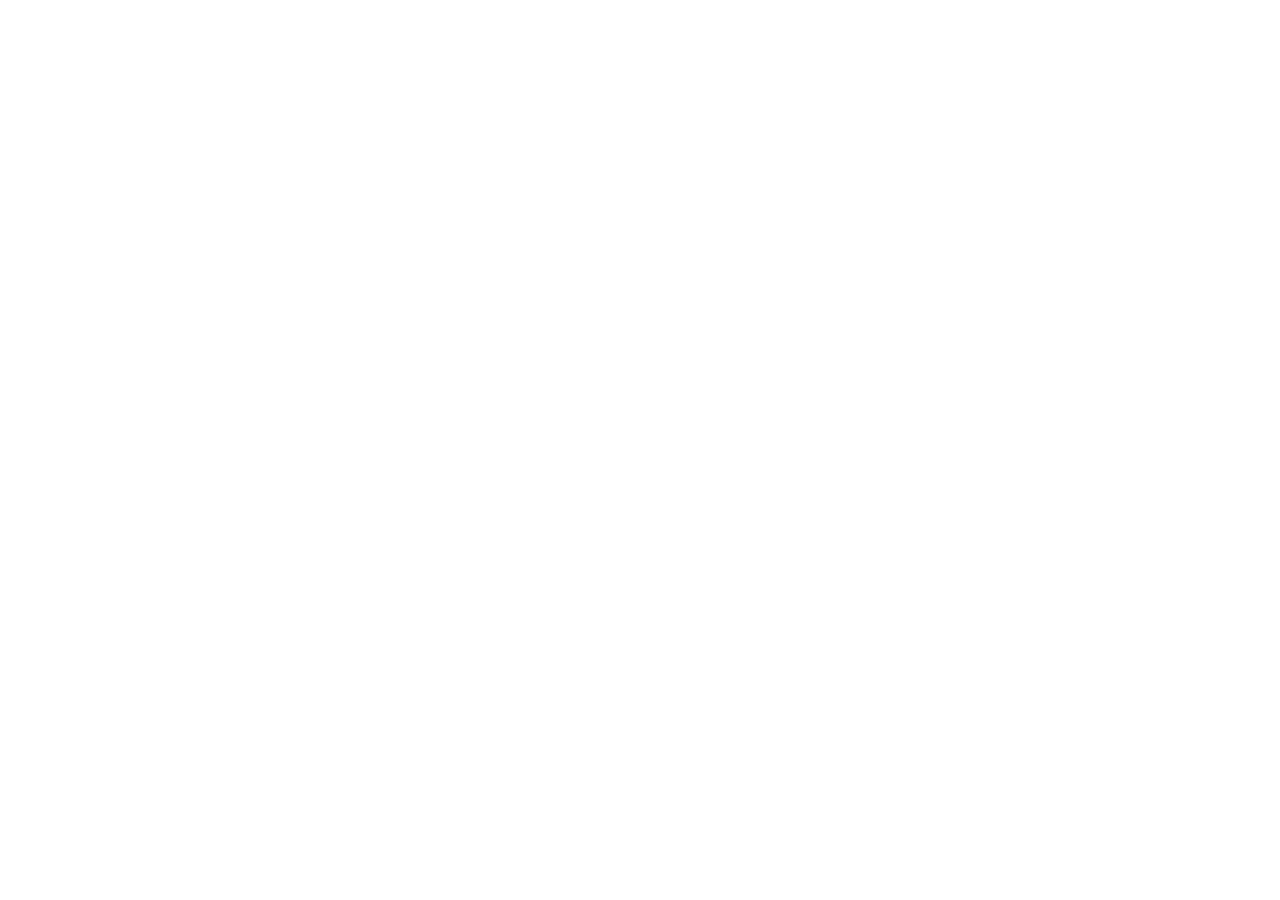
==== index.html @ 1ed760e9 "comenzando" ====
<!DOCTYPE html>
<html lang="en">
<head>
    <meta charset="UTF-8">
    <meta name="viewport" content="width=device-width, initial-scale=1.0">
    <title>Posada MI RINCÓN</title>
</head>
<body>
    
    
</body>
</html>
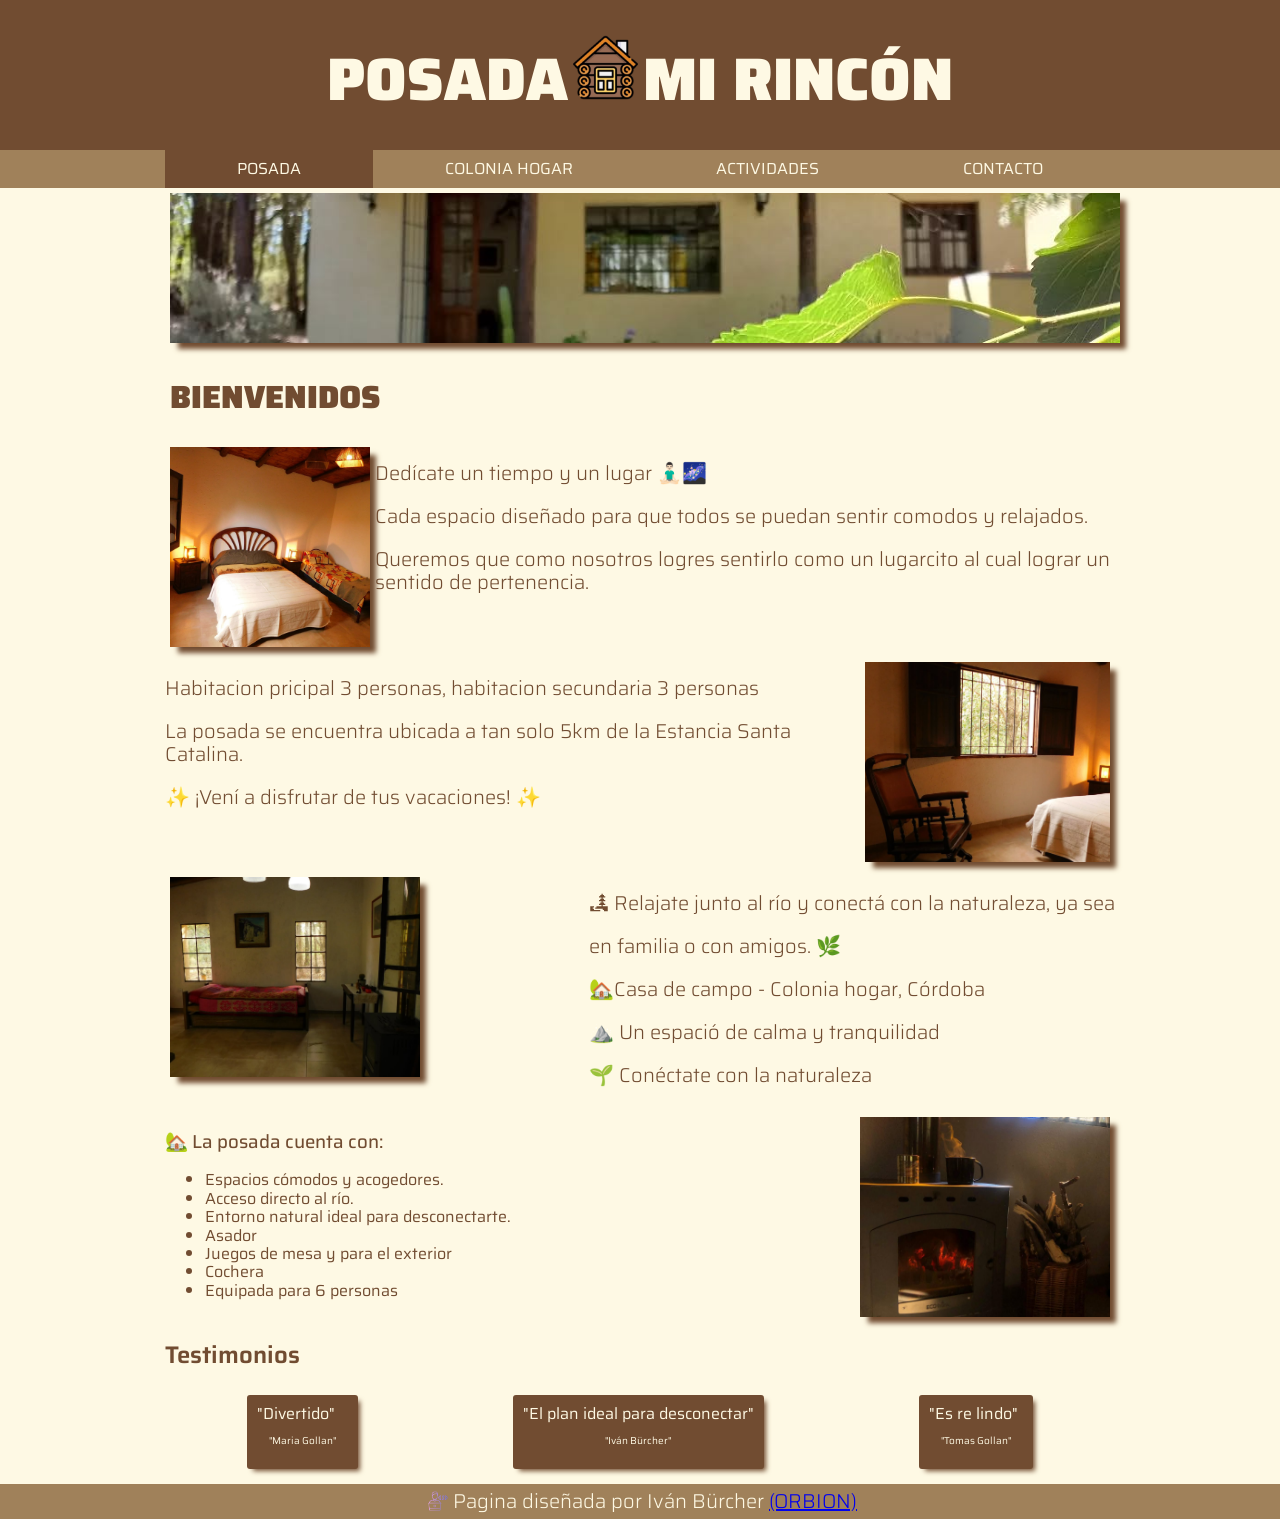
==== commit fd5b082d: "AVANCE Significativo. Estructura, estilos, 4 secciones, elementos, imagenes." ====
--- a/index.html
+++ b/index.html
@@ -1,15 +1,148 @@
 <!DOCTYPE html>
 <html lang="en">
-<head>
-    <meta charset="UTF-8">
-    <meta name="viewport" content="width=device-width, initial-scale=1.0">
-    <title>Posada MI RINCÓN</title>
-</head>
-<body>
-    
-    
-</body>
+    <head>
+        <meta charset="UTF-8">
+        <meta name="viewport" content="width=device-width, initial-scale=1.0">
+        <title>Posada - MI RINCÓN</title>
+
+        <link rel="apple-touch-icon" sizes="180x180"
+            href="/imagenes/favicon_io/apple-touch-icon.png">
+        <link rel="icon" type="image/png" sizes="32x32"
+            href="/imagenes/favicon_io/favicon-32x32.png">
+        <link rel="icon" type="image/png" sizes="16x16"
+            href="/imagenes/favicon_io/favicon-16x16.png">
+        <link rel="manifest" href="imagenes/favicon_io/site.webmanifest">
+
+        <link rel="stylesheet" href="normalize.css">
+        <link rel="stylesheet" href="posada.css">
+
+        <link rel="preconnect" href="https://fonts.googleapis.com">
+        <link rel="preconnect" href="https://fonts.gstatic.com" crossorigin>
+        <link
+            href="https://fonts.googleapis.com/css2?family=Saira:ital,wght@0,100..900;1,100..900&display=swap"
+            rel="stylesheet">
+
+    </head>
+    <body>
+        <header>
+            <h1> POSADA </h1>
+            <img src="/imagenes/favicon_io/android-chrome-192x192.png">
+            <h1> MI RINCÓN</h1>
+
+        </header>
+
+        <nav>
+            <div class="holder">
+                <ul>
+                    <li><a class="activo" href="index.html">POSADA</a></li>
+                    <li><a href="colonia.html">COLONIA HOGAR</a></li>
+                    <li><a href="actividades.html">ACTIVIDADES</a></li>
+                    <li><a href="contacto.html">CONTACTO</a></li>
+                </ul>
+            </div>
+        </nav>
+
+        <main class="holder">
+            <div>
+                <img class="cabecera"
+                    src="/imagenes/HOME/frente.jpeg" alt>
+                <div class="Columnas">
+
+                </div>
+                <h1>BIENVENIDOS</h1>
+                <section>
+                    <img
+                        src="/imagenes/HOME/pricipal.jpg">
+                    <div>
+                        <p> Dedícate un tiempo y un lugar 🧘🏻‍♂️🌌 </p>
+                        <p> Cada espacio diseñado para que todos se puedan
+                            sentir
+                            comodos y relajados. </p>
+
+                        <p>Queremos que como nosotros logres
+                            sentirlo como un lugarcito al cual lograr un sentido
+                            de
+                            pertenencia.</p>
+
+                    </div>
+                </section>
+                <section>
+
+                    <div>
+                        <p> Habitacion pricipal 3 personas, habitacion
+                            secundaria 3
+                            personas </p>
+                        <p> La posada se encuentra ubicada a tan solo 5km de la
+                            Estancia
+                            Santa Catalina.</p>
+                            <p> ✨ ¡Vení a disfrutar de tus vacaciones! ✨ </p>
+
+                    </div>
+                    <img src="/imagenes/HOME/pieza1.jpg">
+                </section>
+
+                <section>
+                    <img
+                        src="/imagenes/HOME/sillon.jpg">
+                    <div>
+                        <p>🏞 Relajate junto al río y conectá con la
+                            naturaleza,
+                            ya sea</p>
+                        <p>en familia o con amigos. 🌿</p>
+                        <p>🏡Casa de campo - Colonia hogar, Córdoba</p>
+                        <p> ⛰️ Un espació de calma y tranquilidad</p>
+                        <p> 🌱 Conéctate con la naturaleza</p>
+                    </div>
+                </section>
+
+                <section>
+
+                    <div>
+                        <h3>🏡 La posada cuenta con:</h3>
+                        <ul>
+                            <li> Espacios cómodos y acogedores.</li>
+                            <li> Acceso directo al río.</li>
+                            <li> Entorno natural ideal para desconectarte.</li>
+                            <li> Asador</li>
+                            <li> Juegos de mesa y para el exterior</li>
+                            <li> Cochera</li>
+                            <li> Equipada para 6 personas</li>
+                        </ul>
+                    </div>
+
+                    <img
+                        src="/imagenes/HOME/hogera.jpg">
+                </section>
+
+                
+
+            </div>
+            <div>
+                <h2> Testimonios</h2>
+                <div class="testimonios">
+                    <div class="testimonio">
+                        <span class="Cita">"Divertido"</span>
+                        <span class="autor">"Maria Gollan"</span>
+                    </div>
+                    <div class="testimonio">
+                        <span class="Cita">"El plan ideal para desconectar"</span>
+                        <span class="autor">"Iván Bürcher"</span>
+                    </div>
+                    <div class="testimonio">
+                        <span class="Cita">"Es re lindo"</span>
+                        <span class="autor">"Tomas Gollan"</span>
+                    </div>
+                </div>
+            </div>
+
+        </main>
+
+        <footer>
+            <img src="/imagenes/web-developer_18429288.png">
+            <p id="programador">Pagina diseñada por Iván Bürcher <a
+                    href="https://www.instagram.com/orbion.tech/"
+                    target="_blank"> (ORBION) </a> </p>
+        </footer>
+
+    </body>
 </html>
-
-
-
--- a/posada.css
+++ b/posada.css
@@ -0,0 +1,390 @@
+body {
+    --segundo-color: #714C31;
+    --tercero-color: #B94B39;
+    --cuarto-color: #FEF9E4;
+    --main-color: #a0815a;
+}
+
+body {
+    font-family: "Saira", serif;
+    background-color: var(--cuarto-color);
+    color: #714C31;
+}
+
+h1 {
+    font-weight: 900;
+    size: 60px;
+    padding: 5px;
+}
+
+h2 {
+    font-weight: 600;
+}
+
+h3 {
+    font-weight: 450;
+}
+
+h4 {
+    font-weight: 100;
+}
+
+p {
+    font-weight: 300;
+    font-size: 20px;
+}
+
+
+header {
+    color: var(--cuarto-color);
+    display: flex;
+    flex-direction: row;
+    height: 150px;
+    background-color: var(--segundo-color);
+    text-align: center;
+    justify-content: center;
+    align-items: baseline;
+}
+
+header img {
+    height: 65PX;
+}
+
+header h1 {
+    font-size: 60px;
+}
+
+nav {
+    background-color: var(--main-color);
+
+}
+
+nav ul {
+
+    display: flex;
+    margin: 0;
+    padding: 0;
+    list-style: none;
+}
+
+nav ul li {
+    flex-grow: 2;
+}
+
+nav ul li a {
+    padding: 10px;
+    text-decoration: none;
+    color: var(--cuarto-color);
+    display: block;
+    text-align: center;
+}
+
+nav ul li a:hover {
+    background-color: var(--tercero-color);
+}
+
+main {
+    margin-top: 5px;
+    background-color: var(--cuarto-color);
+}
+
+footer {
+    display: flex;
+    flex-direction: row;
+    align-items: center;
+    text-align: center;
+    justify-content: center;
+    color: var(--cuarto-color);
+    font-size: 8px;
+    padding: 5px;
+    margin-top: 10px;
+    height: 25px;
+    background-color: var(--main-color);
+
+}
+
+footer img {
+    height: 20px;
+    padding: 5px;
+}
+
+nav ul li a.activo {
+    background-color: #714C31;
+}
+
+.holder {
+    max-width: 950px;
+    margin: 0 auto;
+}
+
+
+
+.cabecera {
+    height: 150px;
+    width: 100%;
+    object-fit: cover;
+
+}
+
+
+section {
+    display: flex;
+    flex-direction: row;
+    justify-content: space-between;
+    margin-top: 5px;
+    margin-bottom: 5px;
+
+}
+
+main img {
+    height: 200px;
+    width: 250px;
+    object-fit: cover;
+    margin: 5px;
+    margin-right: 5px;
+    box-shadow: 7px 7px 5px -1px var(--segundo-color);
+}
+
+.testimonio {
+    background-color: var(--segundo-color);
+    padding: 10px;
+    color: var(--cuarto-color);
+
+
+    border-radius: 3px;
+    margin: 0;
+    box-shadow: 4px 4px 5px -2px var(--segundo-color);
+
+}
+
+.testimonio .cita {
+    font-weight: bold;
+    font-style: italic;
+    font-size: 22px;
+    display: block;
+}
+
+.testimonio .autor {
+    font-size: 10px;
+    text-align: center;
+    display: block;
+    margin: 12px;
+}
+
+.testimonios {
+    padding: 5px;
+    display: flex;
+    flex-direction: row;
+    flex-wrap: wrap;
+    justify-content: space-around;
+    border-color: var(--segundo-color);
+}
+
+.carta {
+
+    background-color: var(--main-color);
+    color: var(--cuarto-color);
+    border-radius: 5px;
+    box-shadow: 4px 4px 5px -2px var(--segundo-color);
+    margin: 10px;
+    display: flex;
+    flex-direction: column;
+    justify-content: center;
+    width: 220px;
+    padding: 5px;
+}
+
+.carta p {
+    font-size: 15px;
+    margin: 1px;
+    padding: 0;
+}
+
+.carta h2 {
+    font-size: 25px;
+    font-weight: 900;
+    margin: 1px;
+    padding: 0;
+}
+
+.carta img {
+    height: 100px;
+    width: 95%;
+    object-fit: cover;
+}
+
+.cartas {
+    display: flex;
+    flex-wrap: wrap;
+    flex-direction: row;
+    justify-content: space-around;
+
+}
+
+.columnas {
+    display: flex;
+    justify-content: space-around;
+}
+
+.contacto {
+    padding: 15px;
+    width: 60%;
+}
+
+.formulario {
+    padding: 15px;
+    width: 40%;
+}
+
+form{
+    border-color: var(--main-color);
+}
+
+#b_reset{
+    background-color: var(--main-color);
+    border-radius: 10px;
+    padding: 5px;
+    color: var(--cuarto-color);
+    font-size: 20px;
+}
+#b_reset:hover{
+    background-color: var(--tercero-color);
+}
+
+#b_submit{
+    background-color: var(--main-color);
+    color: var(--cuarto-color);
+    border-radius: 10px;
+    padding: 5px;
+    font-size: 25px;
+    font-weight: 800;
+}
+#b_submit:hover{
+    background-color: var(--tercero-color);
+}
+
+
+
+@media (max-width: 640px) {
+    header h1 {
+        font-size: 38px;
+    }
+
+    header img {
+        height: 45PX;
+    }
+
+    header {
+        height: 100px;
+
+    }
+
+    nav ul li a {
+        padding: 5px;
+        font-size: 12px;
+    }
+
+    nav ul li a:hover {
+        background-color: var(--tercero-color);
+    }
+
+
+    footer {
+        font-size: 6px;
+        padding: 4px;
+        margin-top: 5px;
+        height: 18px;
+    }
+
+    footer img {
+        height: 10px;
+        padding: 3px;
+    }
+
+    nav ul li a.activo {
+        background-color: #714C31;
+    }
+
+    .cabecera {
+        height: 100px;
+        width: 100%;
+        object-fit: cover;
+    }
+
+    section {
+        margin-top: 3px;
+        margin-bottom: 3px;
+    }
+
+    main img {
+        height: 150px;
+        width: 150px;
+        margin: 3px;
+        margin-right: 3px;
+    }
+
+    .testimonio {
+        padding: 5px;
+        border-radius: 3px;
+    }
+
+    .testimonio .cita {
+        font-weight: bold;
+        font-style: italic;
+        font-size: 15px;
+        display: block;
+    }
+
+    .testimonio .autor {
+        font-size: 8px;
+        margin: 8px;
+    }
+
+
+    .testimonios {
+        padding: 3px;
+    }
+
+    p {
+        font-size: 14px;
+    }
+
+    .columnas {
+        display: flex;
+        flex-direction: column;
+        justify-content: center;
+        align-items: center;
+    }
+
+    .contacto {
+        padding: 10px;
+        width: 95%;
+    }
+
+    .formulario {
+        padding: 10px;
+        width: 95%;
+    }
+
+    .carta {
+        border-radius: 3px;
+        margin: 6px;
+        width: 170px;
+        padding: 3px;
+    }
+
+    .carta p {
+        font-size: 13px;
+    }
+
+    .carta h2 {
+        font-size: 15px;
+        font-weight: 700;
+    }
+
+    .carta img {
+        height: 80px;
+    }
+
+
+}
